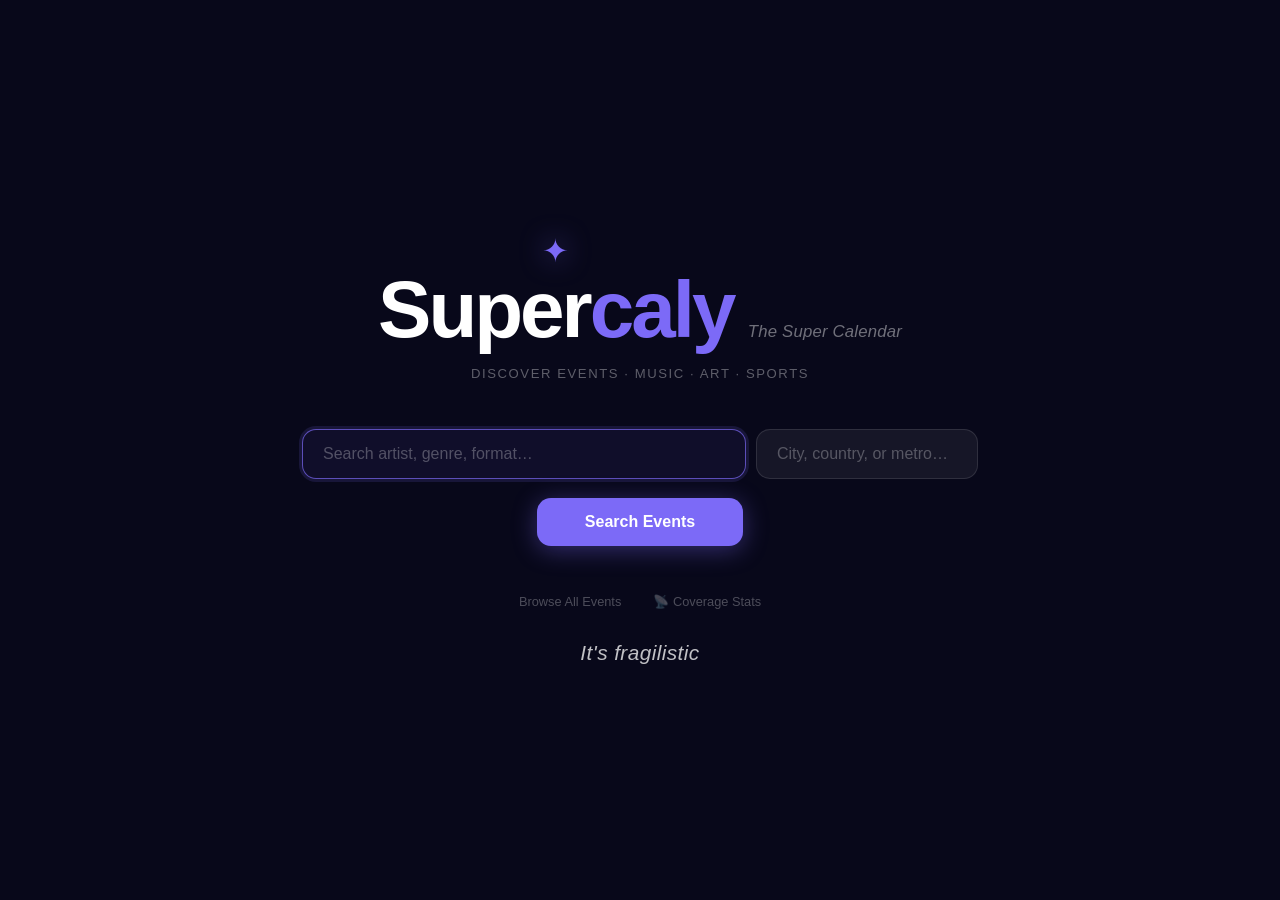
==== frontend/index.html @ efc4e13d "chore(analytics): swap GTM → gtag.js + wire Tier-1 events Two changes in one commit since they ship " ====
<!DOCTYPE html>
<html lang="en">
<head>
    <meta charset="UTF-8">
    <meta name="viewport" content="width=device-width, initial-scale=1.0">
    <!-- Google tag (gtag.js) — direct GA4 integration. Replaces the prior
         GTM-PDVGWLR6 setup since GA4 is the only analytics destination. -->
    <script async src="https://www.googletagmanager.com/gtag/js?id=G-S3CN89KXQQ"></script>
    <script>
      window.dataLayer = window.dataLayer || [];
      function gtag(){dataLayer.push(arguments);}
      gtag('js', new Date());
      gtag('config', 'G-S3CN89KXQQ');
    </script>
    <link rel="icon" type="image/png" href="/favicon.png">
    <title>Supercaly — Find Events Worldwide</title>
    <style>
        *, *::before, *::after { box-sizing: border-box; margin: 0; padding: 0; }

        html { overflow-y: scroll; }   /* always reserve scrollbar lane — prevents layout shift */

        body {
            font-family: -apple-system, BlinkMacSystemFont, "Segoe UI", Roboto, sans-serif;
            background: #08081a;
            color: #fff;
            min-height: 100vh;
            display: flex;
            flex-direction: column;
            align-items: center;
            justify-content: center;
        }

        /* ── Logo ── */
        .home-center {
            width: 100%;
            max-width: 740px;
            padding: 2rem;
            text-align: center;
        }

        .logo {
            display: inline-flex;
            flex-direction: row;
            align-items: flex-end;
            gap: 0.9rem;
            margin-bottom: 1rem;
            user-select: none;
        }

        .logo-brand {
            display: flex;
            flex-direction: column;
            align-items: center;
        }

        /* "The Super Calendar" tagline sitting to the right of the wordmark */
        .logo-subtitle {
            font-size: 1.05rem;
            color: rgba(255,255,255,0.42);
            font-style: italic;
            letter-spacing: 0.01em;
            white-space: nowrap;
            padding-bottom: 0.55rem; /* align visually with wordmark baseline */
            line-height: 1;
        }

        .logo-mark {
            font-size: 2rem;
            color: #7c6af7;
            line-height: 1;
            margin-bottom: 0.15rem;
            filter: drop-shadow(0 0 14px rgba(124,106,247,0.7));
            animation: pulse 3s ease-in-out infinite;
        }
        @keyframes pulse {
            0%, 100% { filter: drop-shadow(0 0 10px rgba(124,106,247,0.5)); }
            50%       { filter: drop-shadow(0 0 22px rgba(124,106,247,0.9)); }
        }
        .logo-wordmark {
            font-size: 5rem;
            font-weight: 800;
            letter-spacing: -3px;
            line-height: 1;
        }
        .logo-super { color: #ffffff; }
        .logo-caly  { color: #7c6af7; }

        .tagline {
            font-size: 0.82rem;
            color: rgba(255,255,255,0.35);
            letter-spacing: 0.12em;
            text-transform: uppercase;
            margin-bottom: 3rem;
        }

        /* ── Fragilistic label ── */
        .mascot-wrap {
            margin-top: 2rem;
        }
        .mascot-caption {
            font-size: 1.3rem;
            font-style: italic;
            color: rgba(255,255,255,0.75);
            letter-spacing: 0.02em;
        }

        /* ── Search area ── */
        .search-row {
            display: flex;
            gap: 10px;
            margin-bottom: 1.2rem;
        }

        .search-field { flex: 1; position: relative; }
        .search-field--wide { flex: 2; }

        .search-input {
            width: 100%;
            background: rgba(255,255,255,0.06);
            border: 1px solid rgba(255,255,255,0.11);
            border-radius: 14px;
            padding: 15px 20px;
            font-size: 1rem;
            color: #fff;
            outline: none;
            transition: border-color 0.2s, box-shadow 0.2s, background 0.2s;
        }
        .search-input::placeholder { color: rgba(255,255,255,0.28); }
        .search-input:focus {
            border-color: rgba(124,106,247,0.7);
            background: rgba(124,106,247,0.07);
            box-shadow: 0 0 0 3px rgba(124,106,247,0.14);
        }

        /* City clear button */
        .city-wrap { position: relative; }
        .city-clear {
            position: absolute;
            right: 14px; top: 50%;
            transform: translateY(-50%);
            background: none; border: none;
            color: rgba(255,255,255,0.3);
            font-size: 1.1rem; cursor: pointer;
            padding: 2px 4px; line-height: 1;
            transition: color 0.15s;
        }
        .city-clear:hover { color: rgba(255,255,255,0.75); }

        /* ── Dropdowns ── */
        .suggestions-list {
            position: absolute;
            top: calc(100% + 6px);
            left: 0; right: 0;
            background: #14142a;
            border: 1px solid rgba(255,255,255,0.09);
            border-radius: 14px;
            box-shadow: 0 10px 36px rgba(0,0,0,0.5);
            list-style: none;
            padding: 6px 0;
            z-index: 200;
            overflow: hidden;
            text-align: left;
        }
        .suggestions-list li {
            display: flex;
            align-items: center;
            gap: 8px;
            padding: 10px 16px;
            cursor: pointer;
            font-size: 0.92rem;
            color: rgba(255,255,255,0.8);
            transition: background 0.12s;
        }
        .suggestions-list li:hover,
        .suggestions-list li.active { background: rgba(124,106,247,0.18); }
        .suggestions-list li.metro-option { font-weight: 600; border-bottom: 1px solid rgba(255,255,255,0.07); }
        .suggestions-list li.metro-option:hover,
        .suggestions-list li.metro-option.active { background: rgba(124,106,247,0.28); color: #fff; }
        .suggestions-list li.country-option { font-weight: 600; border-bottom: 1px solid rgba(255,255,255,0.07); color: #6ee7b7; }
        .suggestions-list li.country-option:hover,
        .suggestions-list li.country-option.active { background: rgba(16,185,129,0.2); color: #a7f3d0; }

        .sugg-badge {
            font-size: 0.6rem; font-weight: 700;
            text-transform: uppercase; letter-spacing: 0.04em;
            padding: 1px 5px; border-radius: 8px; flex-shrink: 0;
        }
        .sugg-badge--category   { background: #1e3a5f; color: #60a5fa; }
        .sugg-badge--event_type { background: #3b1f5e; color: #c084fc; }
        .sugg-badge--performer  { background: #1a3a2a; color: #4ade80; }
        .sugg-badge--venue      { background: #3f1a2e; color: #f472b6; }
        .sugg-badge--genre      { background: #1e1f5e; color: #a5b4fc; }
        /* Below kinds are also returned by /api/suggestions; fall back to a
           muted grey on dark so they're at least legible if surfaced. */
        .sugg-badge--event      { background: #3a2a1a; color: #fbbf24; }
        .sugg-badge--sport_team { background: #3a1a1a; color: #fb7185; }

        /* ── Search button ── */
        .search-btn {
            background: #7c6af7;
            color: #fff;
            border: none;
            border-radius: 14px;
            padding: 15px 48px;
            font-size: 1rem;
            font-weight: 600;
            cursor: pointer;
            transition: background 0.2s, box-shadow 0.2s, transform 0.1s;
            box-shadow: 0 4px 24px rgba(124,106,247,0.38);
        }
        .search-btn:hover {
            background: #6b58f0;
            box-shadow: 0 6px 28px rgba(124,106,247,0.55);
        }
        .search-btn:active { transform: scale(0.98); }

        /* ── Footer links ── */
        .home-links {
            margin-top: 3rem;
            display: flex;
            justify-content: center;
            gap: 2rem;
        }
        .home-links a {
            color: rgba(255,255,255,0.28);
            text-decoration: none;
            font-size: 0.8rem;
            transition: color 0.2s;
        }
        .home-links a:hover { color: rgba(255,255,255,0.65); }

        /* ── Responsive ── */
        @media (max-width: 560px) {
            .logo-wordmark { font-size: 3.2rem; letter-spacing: -1.5px; }
            .logo-subtitle { font-size: 0.78rem; padding-bottom: 0.38rem; }
            .search-row { flex-direction: column; }
            .search-field--wide { flex: 1; }
            .search-btn { width: 100%; padding: 15px; }
        }
    </style>
</head>
<body>
<div class="home-center">

    <!-- Logo -->
    <div class="logo">
        <div class="logo-brand">
            <span class="logo-mark">✦</span>
            <div class="logo-wordmark">
                <span class="logo-super">Super</span><span class="logo-caly">caly</span>
            </div>
        </div>
        <p class="logo-subtitle">The Super Calendar</p>
    </div>
    <p class="tagline">Discover events &middot; music &middot; art &middot; sports</p>

    <!-- Search -->
    <div class="search-row">
        <!-- Type / Performer -->
        <div class="search-field search-field--wide">
            <input type="text" id="home-type-input" class="search-input"
                   placeholder="Search artist, genre, format…" autocomplete="off" autofocus>
            <ul id="home-type-suggestions" class="suggestions-list" hidden></ul>
        </div>
        <!-- City -->
        <div class="search-field city-wrap">
            <input type="text" id="home-city-input" class="search-input"
                   placeholder="City, country, or metro…" autocomplete="off">
            <button type="button" id="home-city-clear" class="city-clear" hidden>×</button>
            <ul id="home-city-suggestions" class="suggestions-list" hidden></ul>
            <input type="hidden" id="home-city-id">
        </div>
    </div>
    <div>
        <button id="home-search-btn" class="search-btn" type="button">Search Events</button>
    </div>

    <!-- Links -->
    <div class="home-links">
        <a href="/results.html">Browse All Events</a>
        <a href="/stats.html">📡 Coverage Stats</a>
    </div>

    <!-- Fragilistic -->
    <div class="mascot-wrap">
        <span class="mascot-caption">It's fragilistic</span>
    </div>

</div>
<div id="build-badge" class="build-badge" aria-hidden="true"></div>
<script src="/home.js?v=5"></script>
<script src="/build-badge.js?v=1"></script>
</body>
</html>
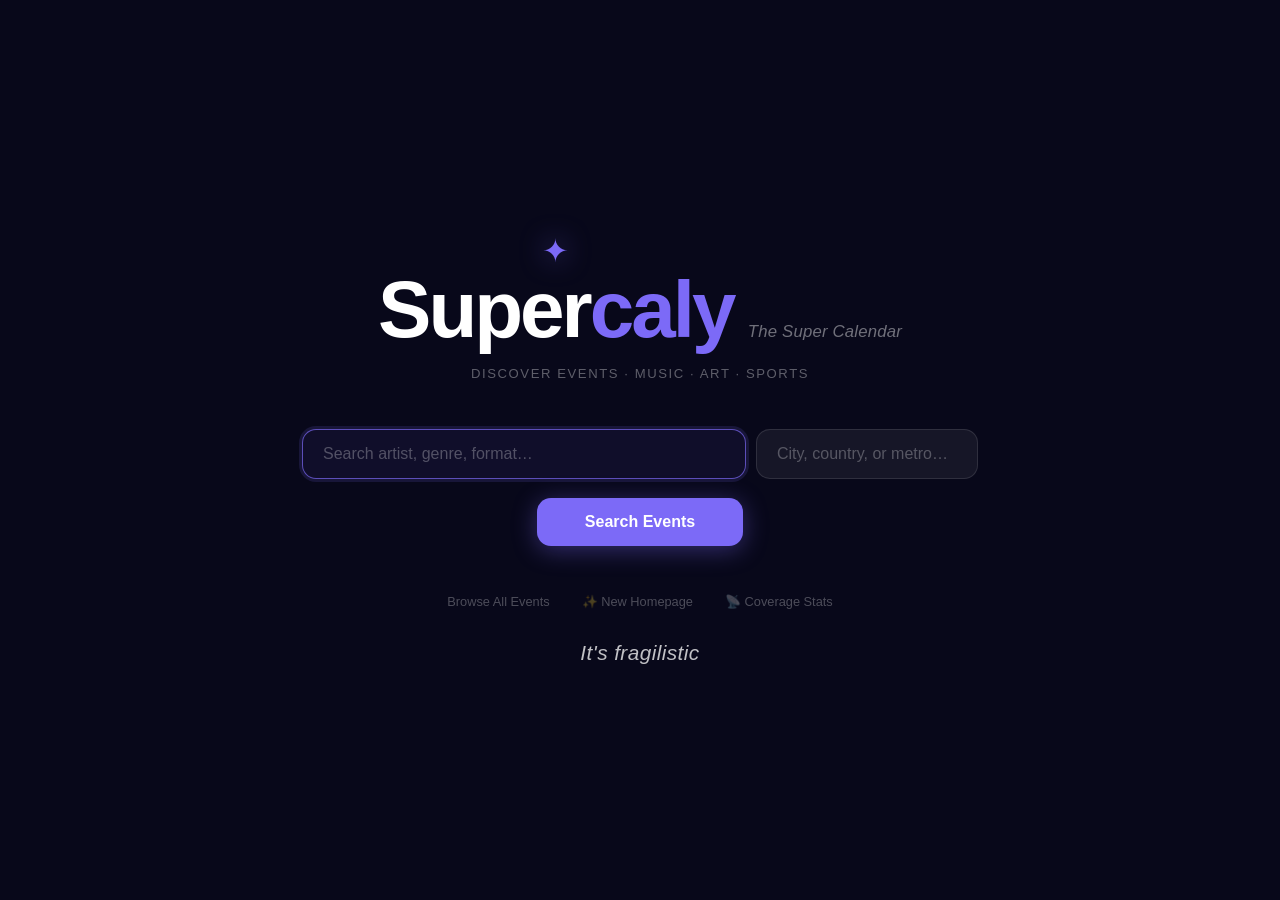
==== commit b73534d4: "home: v2 becomes the homepage, classic at /v2; location from the browser, not the IP Roadmap #2/#3 (" ====
--- a/frontend/index.html
+++ b/frontend/index.html
@@ -179,6 +179,11 @@
         .suggestions-list li.country-option { font-weight: 600; border-bottom: 1px solid rgba(255,255,255,0.07); color: #6ee7b7; }
         .suggestions-list li.country-option:hover,
         .suggestions-list li.country-option.active { background: rgba(16,185,129,0.2); color: #a7f3d0; }
+        /* States: amber tint, between country-green and metro-purple in
+           saturation so the cascade reads cleanly Country → State → City. */
+        .suggestions-list li.state-option { font-weight: 600; border-bottom: 1px solid rgba(255,255,255,0.07); color: #fcd34d; }
+        .suggestions-list li.state-option:hover,
+        .suggestions-list li.state-option.active { background: rgba(245,158,11,0.2); color: #fde68a; }
 
         .sugg-badge {
             font-size: 0.6rem; font-weight: 700;
@@ -278,6 +283,7 @@
     <!-- Links -->
     <div class="home-links">
         <a href="/results.html">Browse All Events</a>
+        <a href="/">✨ New Homepage</a>
         <a href="/stats.html">📡 Coverage Stats</a>
     </div>
 
@@ -288,7 +294,7 @@
 
 </div>
 <div id="build-badge" class="build-badge" aria-hidden="true"></div>
-<script src="/home.js?v=5"></script>
+<script src="/home.js?v=10"></script>
 <script src="/build-badge.js?v=1"></script>
 </body>
 </html>
